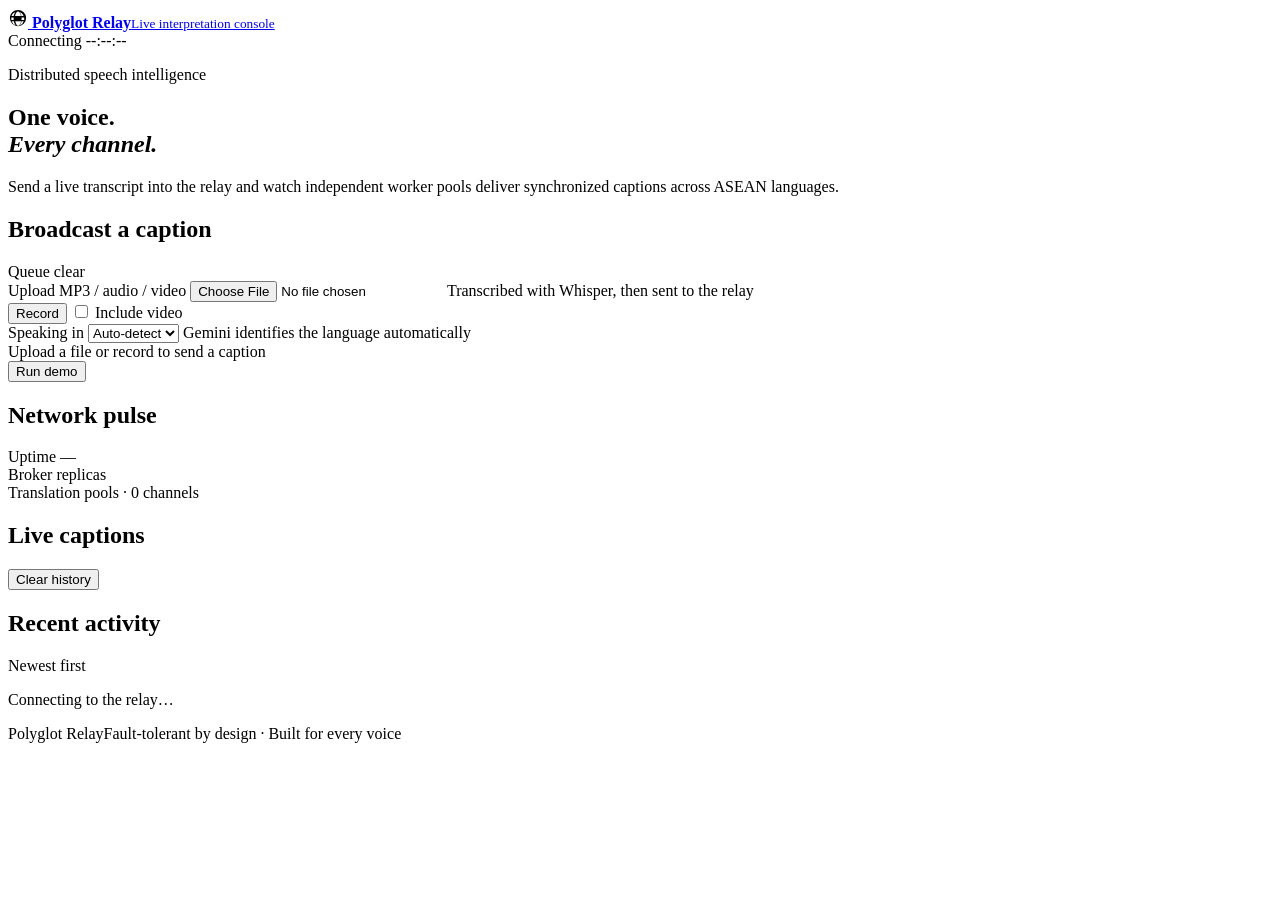
==== ui/index.html @ eff96684 "Initial commit: Polyglot Relay distributed multilingual captioning system Distributed speech caption" ====
<!doctype html>
<html lang="en">
  <head>
    <meta charset="utf-8">
    <meta name="viewport" content="width=device-width, initial-scale=1">
    <meta name="theme-color" content="#14171d">
    <title>Polyglot Relay — Live Interpretation Console</title>
    <meta name="description" content="Operate and monitor the Polyglot Relay multilingual caption network across ASEAN languages.">
    <link rel="preconnect" href="https://fonts.googleapis.com">
    <link rel="preconnect" href="https://fonts.gstatic.com" crossorigin>
    <link href="https://fonts.googleapis.com/css2?family=Fraunces:opsz,wght@9..144,380;9..144,500;9..144,600&family=IBM+Plex+Sans:wght@400;500;600;700&family=IBM+Plex+Mono:wght@400;500;600&display=swap" rel="stylesheet">
    <link rel="stylesheet" href="/app.css">
  </head>
  <body>
    <header class="topbar">
      <a class="brand" href="/" aria-label="Polyglot Relay home">
        <span class="brand-mark" aria-hidden="true">
          <svg viewBox="0 0 32 32" width="20" height="20"><path d="M16 3a13 13 0 1 0 0 26 13 13 0 0 0 0-26Zm0 2.4c1.9 0 3.9 2.9 4.7 7.3h-9.4c.8-4.4 2.8-7.3 4.7-7.3Zm-6.9 7.3H5.6a10.7 10.7 0 0 1 6.2-6.4 15.9 15.9 0 0 0-2.7 6.4Zm0 2.3c-.1.7-.1 1.3-.1 2s0 1.3.1 2H5.5a10.6 10.6 0 0 1-.3-2 10.6 10.6 0 0 1 .3-2h3.6Zm.2 6.3a15.9 15.9 0 0 0 2.7 6.4 10.7 10.7 0 0 1-6.2-6.4h3.5Zm2.3 0h9.4c-.8 4.4-2.8 7.3-4.7 7.3s-3.9-2.9-4.7-7.3Zm10-2.3c.1-.7.1-1.3.1-2s0-1.3-.1-2h4.1c.2.6.3 1.3.3 2s-.1 1.4-.3 2h-4.1Zm-.2-6.3a15.9 15.9 0 0 0-2.7-6.4 10.7 10.7 0 0 1 6.2 6.4h-3.5Zm.3 8.6h3.5a10.7 10.7 0 0 1-6.2 6.4 15.9 15.9 0 0 0 2.7-6.4Z"/></svg>
        </span>
        <span><strong>Polyglot Relay</strong><small>Live interpretation console</small></span>
      </a>
      <div class="topbar-meta">
        <span id="network-pill" class="network-pill"><i></i><span>Connecting</span></span>
        <span id="clock" class="clock">--:--:--</span>
      </div>
    </header>

    <main>
      <section class="hero-grid" aria-labelledby="page-title">
        <div class="intro">
          <p class="eyebrow">Distributed speech intelligence</p>
          <h1 id="page-title">One voice.<br><em>Every&nbsp;channel.</em></h1>
          <p class="lede" id="lede-text">Send a live transcript into the relay and watch independent worker pools deliver synchronized captions across ASEAN languages.</p>
          <div class="dial" id="channel-dial" role="img" aria-label="Live channel indicator"></div>
        </div>

        <div id="composer" class="composer panel">
          <div class="panel-heading">
            <div><h2>Broadcast a caption</h2></div>
            <span id="queue-count" class="queue-count">Queue clear</span>
          </div>

          <div class="upload-row">
            <label class="button secondary file-button" for="audio-file-input">Upload MP3 / audio / video</label>
            <input class="sr-only" type="file" id="audio-file-input" accept="audio/*,video/*">
            <span class="upload-hint">Transcribed with Whisper, then sent to the relay</span>
          </div>

          <div class="record-row">
            <button id="record-button" class="button primary record-button" type="button">
              <i class="record-dot" aria-hidden="true"></i><span id="record-label">Record</span>
            </button>
            <label class="video-toggle">
              <input type="checkbox" id="include-video">
              <span>Include video</span>
            </label>
            <span class="record-timer" id="record-timer" hidden>00:00</span>
          </div>
          <video id="record-preview" class="record-preview" autoplay muted playsinline hidden></video>

          <div class="source-row">
            <label for="source-lang">Speaking in</label>
            <select id="source-lang"><option value="auto">Auto-detect</option></select>
            <span class="source-hint" id="source-hint">Gemini identifies the language automatically</span>
          </div>
          <div class="composer-footer">
            <span id="composer-status">Upload a file or record to send a caption</span>
            <div class="actions">
              <button id="demo-button" class="button secondary" type="button">Run demo</button>
            </div>
          </div>
        </div>
      </section>

      <section class="network-section" aria-labelledby="network-title">
        <div class="section-heading">
          <div><h2 id="network-title">Network pulse</h2></div>
          <span id="uptime" class="muted">Uptime —</span>
        </div>
        <div class="network-strip panel">
          <div class="node-group">
            <span class="group-label">Broker replicas</span>
            <div id="broker-nodes" class="nodes"></div>
          </div>
          <div class="node-group workers-group">
            <span class="group-label">Translation pools · <span id="pool-count">0</span> channels</span>
            <div id="worker-nodes" class="nodes"></div>
          </div>
        </div>
      </section>

      <section class="captions-section" aria-labelledby="captions-title">
        <div class="section-heading">
          <div><h2 id="captions-title">Live captions</h2></div>
          <button id="clear-button" class="text-button" type="button">Clear history</button>
        </div>
        <div id="group-tabs" class="group-tabs" role="tablist" aria-label="Filter by language group"></div>
        <div class="caption-grid" id="caption-grid"></div>
      </section>

      <section class="activity-section panel" aria-labelledby="activity-title">
        <div class="section-heading compact">
          <div><h2 id="activity-title">Recent activity</h2></div>
          <span class="muted">Newest first</span>
        </div>
        <div id="activity-list" class="activity-list"><p class="empty">Connecting to the relay…</p></div>
      </section>
    </main>

    <footer><span>Polyglot Relay</span><span>Fault-tolerant by design · Built for every voice</span></footer>
    <div id="toast" class="toast" role="status" aria-live="polite"></div>
    <script src="/app.js" defer></script>
  </body>
</html>
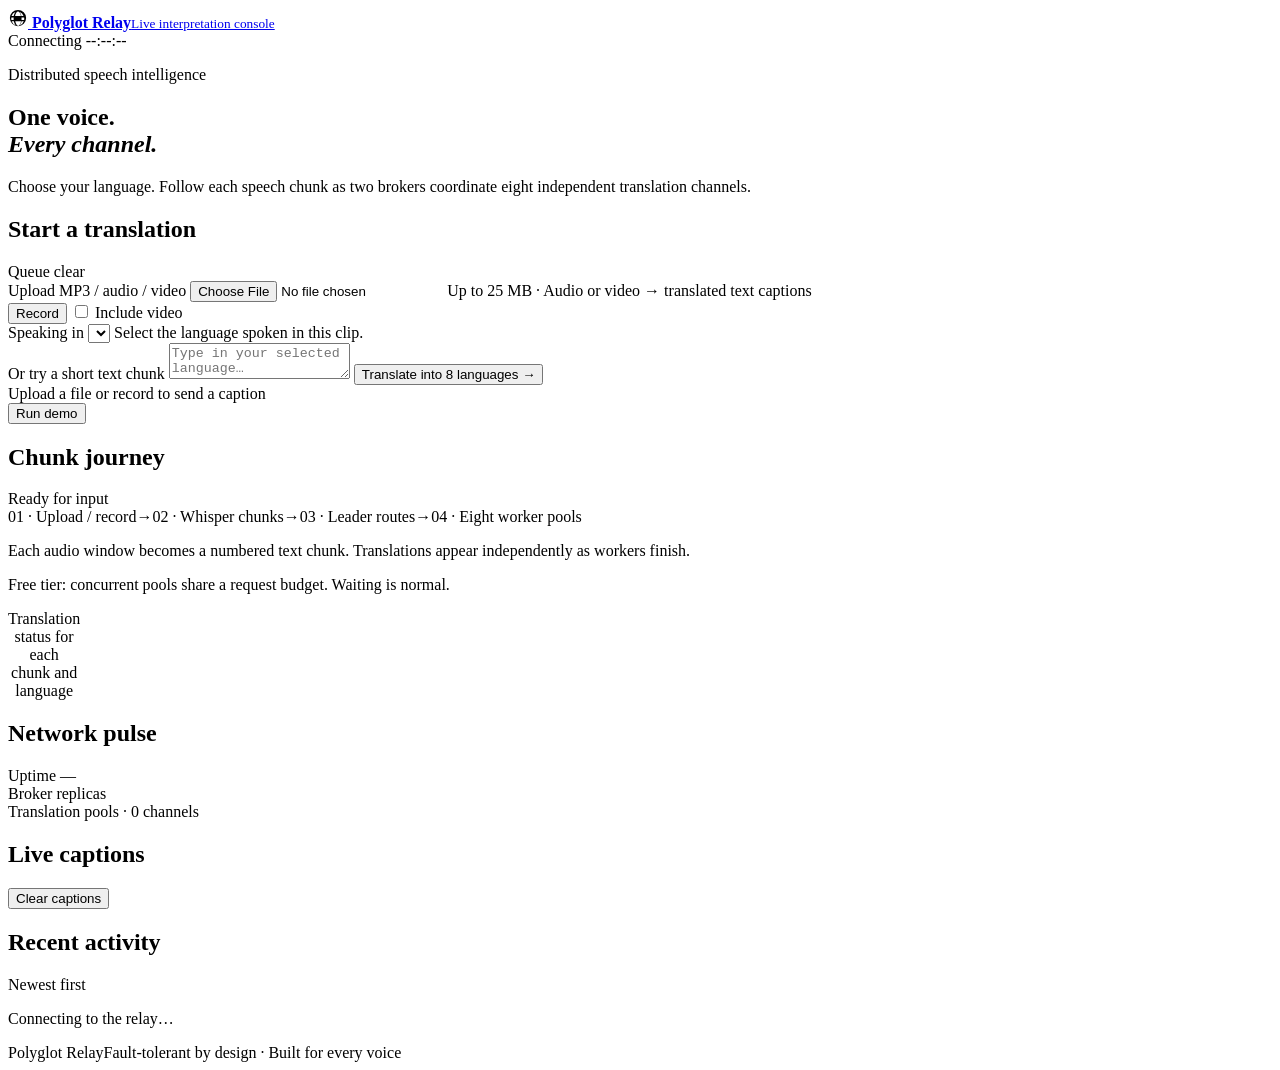
==== commit fdc775ec: "Add chunk-based translation pipeline" ====
--- a/ui/index.html
+++ b/ui/index.html
@@ -3,7 +3,7 @@
   <head>
     <meta charset="utf-8">
     <meta name="viewport" content="width=device-width, initial-scale=1">
-    <meta name="theme-color" content="#14171d">
+    <meta name="theme-color" content="#FFEEC8">
     <title>Polyglot Relay — Live Interpretation Console</title>
     <meta name="description" content="Operate and monitor the Polyglot Relay multilingual caption network across ASEAN languages.">
     <link rel="preconnect" href="https://fonts.googleapis.com">
@@ -30,20 +30,20 @@
         <div class="intro">
           <p class="eyebrow">Distributed speech intelligence</p>
           <h1 id="page-title">One voice.<br><em>Every&nbsp;channel.</em></h1>
-          <p class="lede" id="lede-text">Send a live transcript into the relay and watch independent worker pools deliver synchronized captions across ASEAN languages.</p>
+          <p class="lede" id="lede-text">Choose your language. Follow each speech chunk as two brokers coordinate eight independent translation channels.</p>
           <div class="dial" id="channel-dial" role="img" aria-label="Live channel indicator"></div>
         </div>
 
         <div id="composer" class="composer panel">
           <div class="panel-heading">
-            <div><h2>Broadcast a caption</h2></div>
+            <div><h2>Start a translation</h2></div>
             <span id="queue-count" class="queue-count">Queue clear</span>
           </div>
 
           <div class="upload-row">
             <label class="button secondary file-button" for="audio-file-input">Upload MP3 / audio / video</label>
             <input class="sr-only" type="file" id="audio-file-input" accept="audio/*,video/*">
-            <span class="upload-hint">Transcribed with Whisper, then sent to the relay</span>
+            <span class="upload-hint">Up to 25 MB · Audio or video → translated text captions</span>
           </div>
 
           <div class="record-row">
@@ -60,9 +60,14 @@
 
           <div class="source-row">
             <label for="source-lang">Speaking in</label>
-            <select id="source-lang"><option value="auto">Auto-detect</option></select>
-            <span class="source-hint" id="source-hint">Gemini identifies the language automatically</span>
+            <select id="source-lang" aria-label="Spoken source language"></select>
+            <span class="source-hint" id="source-hint">Select the language spoken in this clip.</span>
           </div>
+          <form id="text-form">
+            <label for="caption-text">Or try a short text chunk</label>
+            <textarea id="caption-text" maxlength="2000" rows="2" placeholder="Type in your selected language…" required></textarea>
+            <button class="button primary" type="submit">Translate into 8 languages →</button>
+          </form>
           <div class="composer-footer">
             <span id="composer-status">Upload a file or record to send a caption</span>
             <div class="actions">
@@ -70,6 +75,14 @@
             </div>
           </div>
         </div>
+      </section>
+
+      <section class="pipeline panel" aria-labelledby="pipeline-title">
+        <div class="section-heading"><h2 id="pipeline-title">Chunk journey</h2><span id="translation-progress" class="muted">Ready for input</span></div>
+        <div class="pipeline-steps"><span>01 · Upload / record</span><b>→</b><span>02 · Whisper chunks</span><b>→</b><span>03 · Leader routes</span><b>→</b><span>04 · Eight worker pools</span></div>
+        <p id="media-progress" role="status">Each audio window becomes a numbered text chunk. Translations appear independently as workers finish.</p>
+        <p id="quota-note" class="quota-note">Free tier: concurrent pools share a request budget. Waiting is normal.</p>
+        <div class="chunk-table-wrap"><table id="chunk-table"><caption class="sr-only">Translation status for each chunk and language</caption><thead></thead><tbody></tbody></table></div>
       </section>
 
       <section class="network-section" aria-labelledby="network-title">
@@ -92,7 +105,7 @@
       <section class="captions-section" aria-labelledby="captions-title">
         <div class="section-heading">
           <div><h2 id="captions-title">Live captions</h2></div>
-          <button id="clear-button" class="text-button" type="button">Clear history</button>
+          <button id="clear-button" class="text-button" type="button">Clear captions</button>
         </div>
         <div id="group-tabs" class="group-tabs" role="tablist" aria-label="Filter by language group"></div>
         <div class="caption-grid" id="caption-grid"></div>
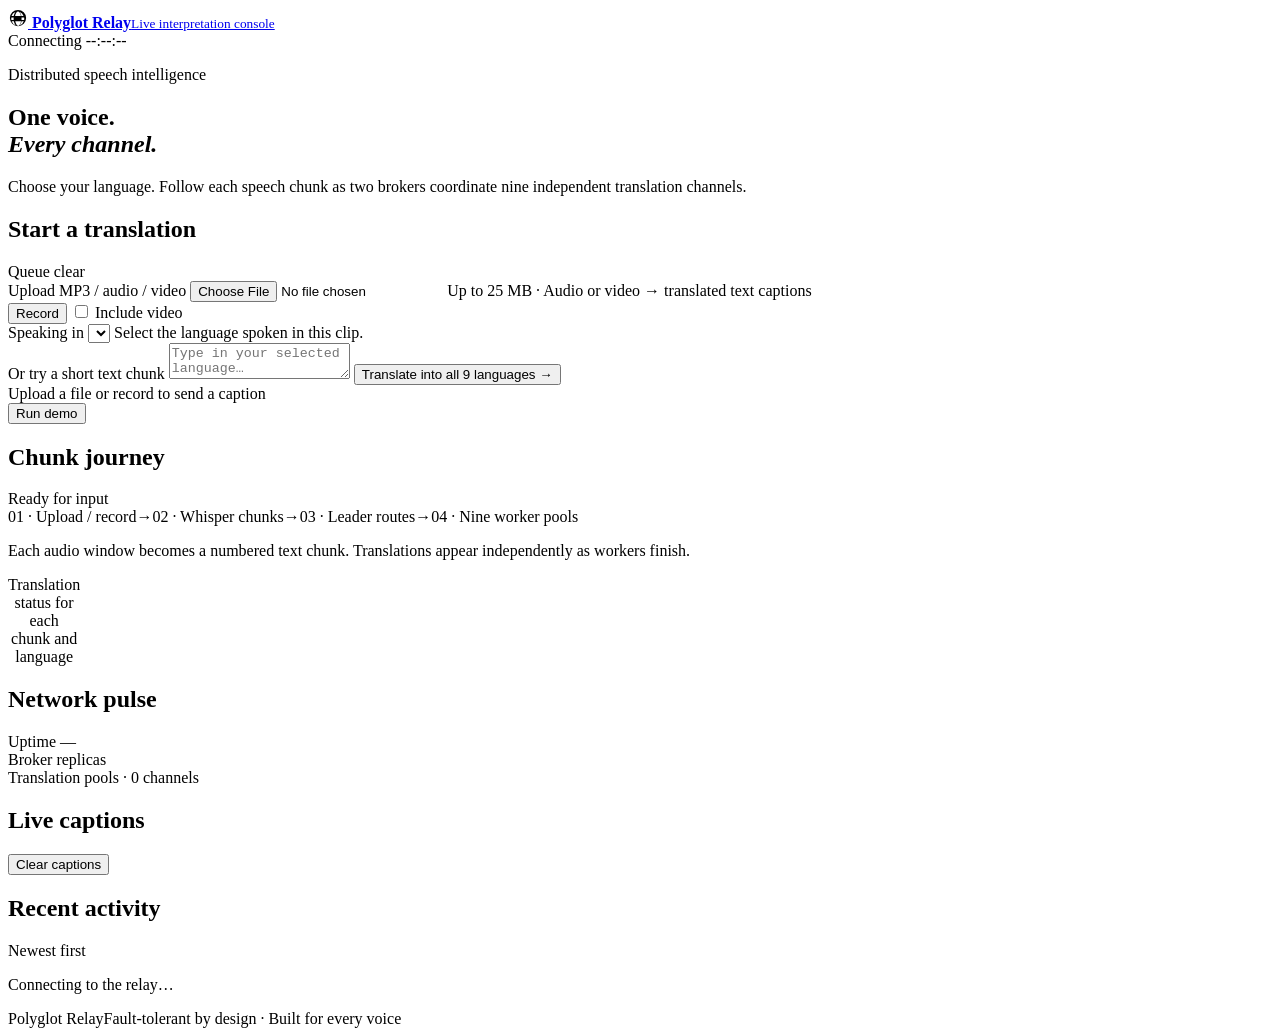
==== commit 16ece857: "Add Gemini STT fallback for weak Whisper languages and per-language API keys Whisper cannot reliably" ====
--- a/ui/index.html
+++ b/ui/index.html
@@ -30,7 +30,7 @@
         <div class="intro">
           <p class="eyebrow">Distributed speech intelligence</p>
           <h1 id="page-title">One voice.<br><em>Every&nbsp;channel.</em></h1>
-          <p class="lede" id="lede-text">Choose your language. Follow each speech chunk as two brokers coordinate eight independent translation channels.</p>
+          <p class="lede" id="lede-text">Choose your language. Follow each speech chunk as two brokers coordinate nine independent translation channels.</p>
           <div class="dial" id="channel-dial" role="img" aria-label="Live channel indicator"></div>
         </div>
 
@@ -66,7 +66,7 @@
           <form id="text-form">
             <label for="caption-text">Or try a short text chunk</label>
             <textarea id="caption-text" maxlength="2000" rows="2" placeholder="Type in your selected language…" required></textarea>
-            <button class="button primary" type="submit">Translate into 8 languages →</button>
+            <button class="button primary" type="submit">Translate into all 9 languages →</button>
           </form>
           <div class="composer-footer">
             <span id="composer-status">Upload a file or record to send a caption</span>
@@ -79,9 +79,8 @@
 
       <section class="pipeline panel" aria-labelledby="pipeline-title">
         <div class="section-heading"><h2 id="pipeline-title">Chunk journey</h2><span id="translation-progress" class="muted">Ready for input</span></div>
-        <div class="pipeline-steps"><span>01 · Upload / record</span><b>→</b><span>02 · Whisper chunks</span><b>→</b><span>03 · Leader routes</span><b>→</b><span>04 · Eight worker pools</span></div>
+        <div class="pipeline-steps"><span>01 · Upload / record</span><b>→</b><span>02 · Whisper chunks</span><b>→</b><span>03 · Leader routes</span><b>→</b><span>04 · Nine worker pools</span></div>
         <p id="media-progress" role="status">Each audio window becomes a numbered text chunk. Translations appear independently as workers finish.</p>
-        <p id="quota-note" class="quota-note">Free tier: concurrent pools share a request budget. Waiting is normal.</p>
         <div class="chunk-table-wrap"><table id="chunk-table"><caption class="sr-only">Translation status for each chunk and language</caption><thead></thead><tbody></tbody></table></div>
       </section>
 
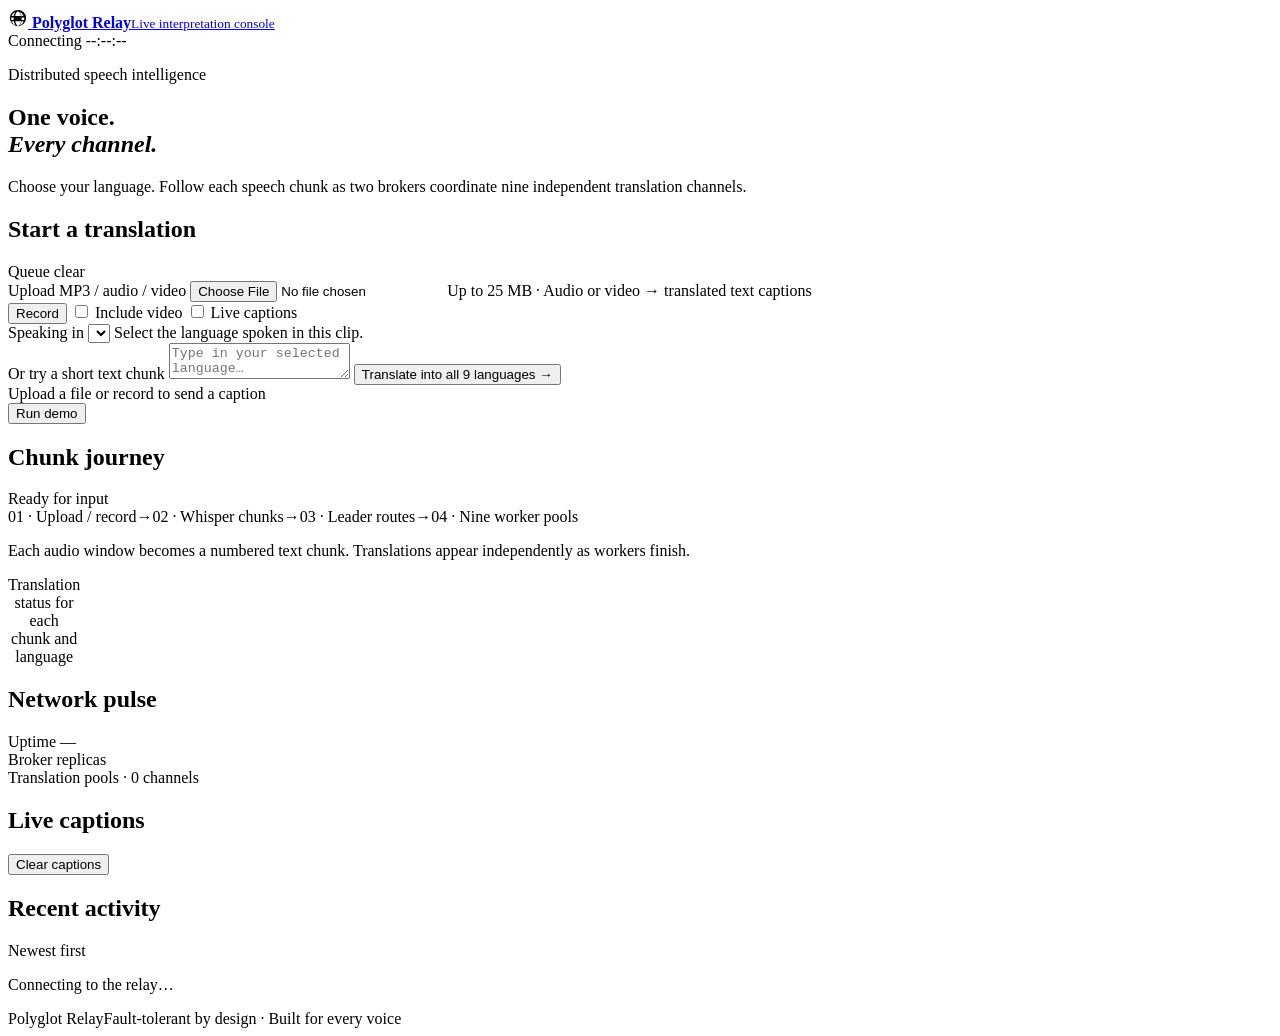
==== commit e8a03147: "Add live mic captions to the dashboard A "Live captions" toggle streams the microphone as ~4s self-c" ====
--- a/ui/index.html
+++ b/ui/index.html
@@ -53,6 +53,10 @@
             <label class="video-toggle">
               <input type="checkbox" id="include-video">
               <span>Include video</span>
+            </label>
+            <label class="video-toggle" title="Transcribe and translate while you speak instead of after you press Stop">
+              <input type="checkbox" id="live-mode">
+              <span>Live captions</span>
             </label>
             <span class="record-timer" id="record-timer" hidden>00:00</span>
           </div>
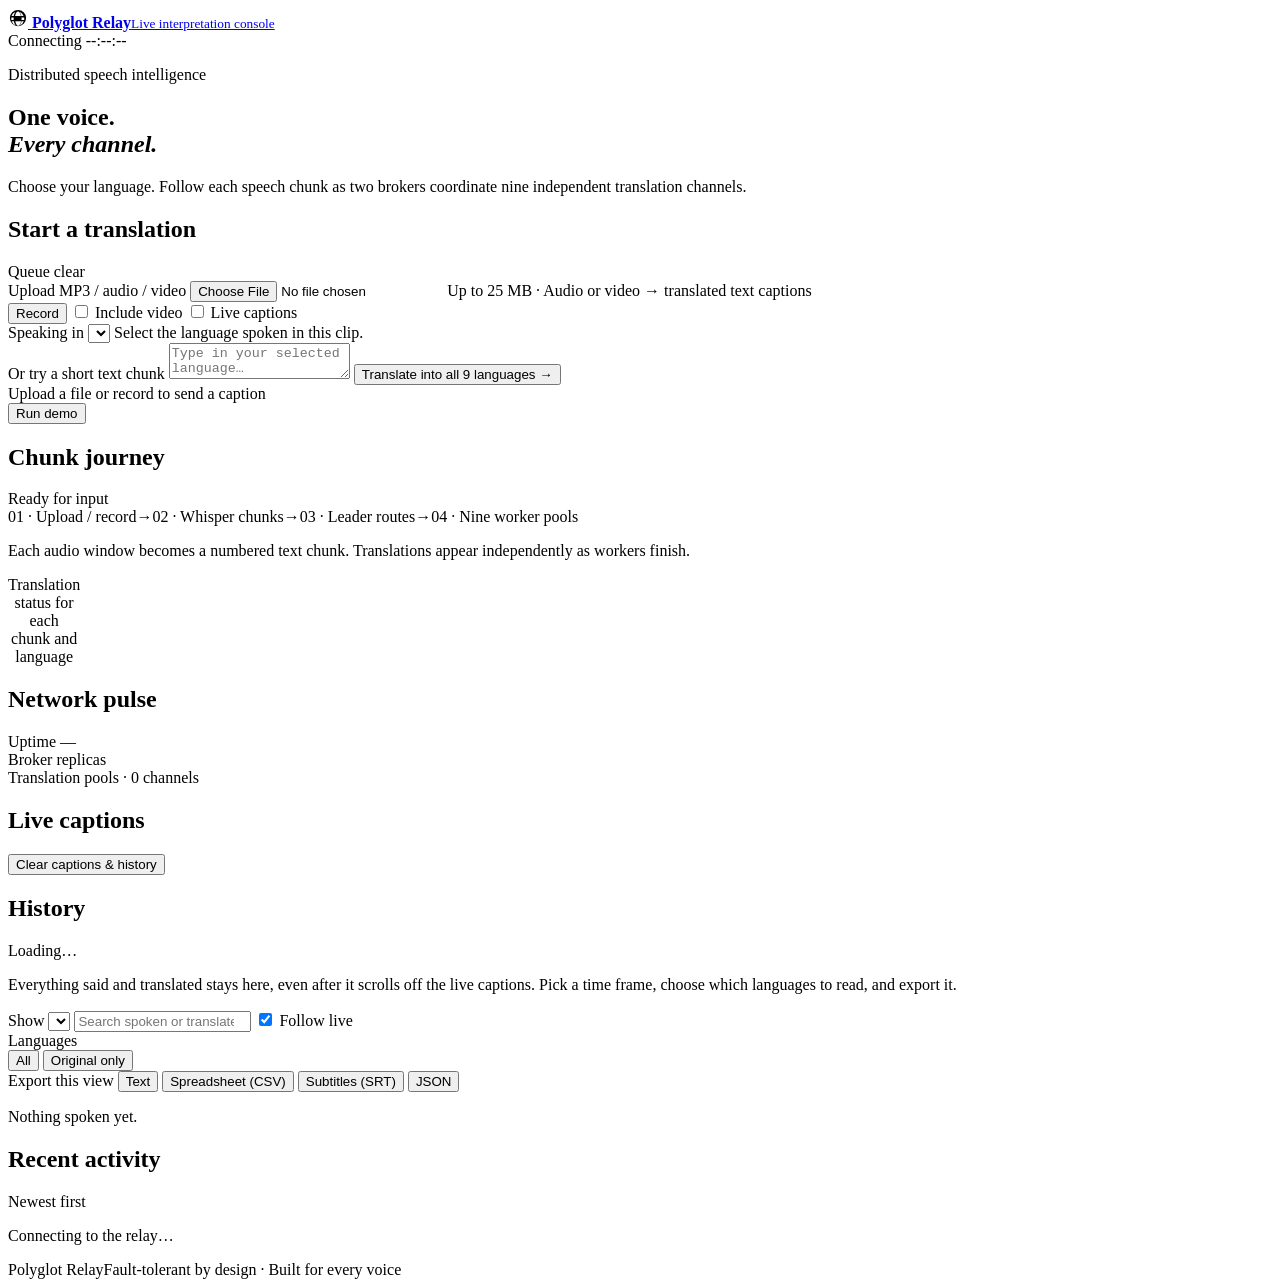
==== commit 58c12e8b: "Keep a searchable, exportable history of everything said and translated The live caption cards rebui" ====
--- a/ui/index.html
+++ b/ui/index.html
@@ -108,10 +108,42 @@
       <section class="captions-section" aria-labelledby="captions-title">
         <div class="section-heading">
           <div><h2 id="captions-title">Live captions</h2></div>
-          <button id="clear-button" class="text-button" type="button">Clear captions</button>
+          <button id="clear-button" class="text-button" type="button">Clear captions &amp; history</button>
         </div>
         <div id="group-tabs" class="group-tabs" role="tablist" aria-label="Filter by language group"></div>
         <div class="caption-grid" id="caption-grid"></div>
+      </section>
+
+      <section class="history-section panel" aria-labelledby="history-title">
+        <div class="section-heading">
+          <div><h2 id="history-title">History</h2></div>
+          <span id="history-count" class="muted">Loading…</span>
+        </div>
+        <p class="history-intro">Everything said and translated stays here, even after it scrolls off the live captions. Pick a time frame, choose which languages to read, and export it.</p>
+        <div class="history-controls">
+          <label for="history-range">Show</label>
+          <select id="history-range" aria-label="Time frame"></select>
+          <span id="history-custom" class="history-custom" hidden>
+            <label for="history-from">from</label><input type="datetime-local" id="history-from" step="1">
+            <label for="history-to">to</label><input type="datetime-local" id="history-to" step="1">
+          </span>
+          <input type="search" id="history-search" placeholder="Search spoken or translated text" aria-label="Search the history" maxlength="200">
+          <label class="history-follow"><input type="checkbox" id="history-follow" checked> Follow live</label>
+        </div>
+        <div class="history-lang-row">
+          <span class="group-label">Languages</span>
+          <div id="history-langs" class="history-langs" role="group" aria-label="Languages to show"></div>
+          <button type="button" id="history-all" class="text-button">All</button>
+          <button type="button" id="history-none" class="text-button">Original only</button>
+        </div>
+        <div class="history-export">
+          <span class="group-label">Export this view</span>
+          <button type="button" class="button secondary" data-export="txt">Text</button>
+          <button type="button" class="button secondary" data-export="csv">Spreadsheet (CSV)</button>
+          <button type="button" class="button secondary" data-export="srt">Subtitles (SRT)</button>
+          <button type="button" class="button secondary" data-export="json">JSON</button>
+        </div>
+        <div id="history-list" class="history-list" role="log" aria-live="off" tabindex="0"><p class="empty">Nothing spoken yet.</p></div>
       </section>
 
       <section class="activity-section panel" aria-labelledby="activity-title">
@@ -125,6 +157,7 @@
 
     <footer><span>Polyglot Relay</span><span>Fault-tolerant by design · Built for every voice</span></footer>
     <div id="toast" class="toast" role="status" aria-live="polite"></div>
+    <script src="/live_slicer.js" defer></script>
     <script src="/app.js" defer></script>
   </body>
 </html>
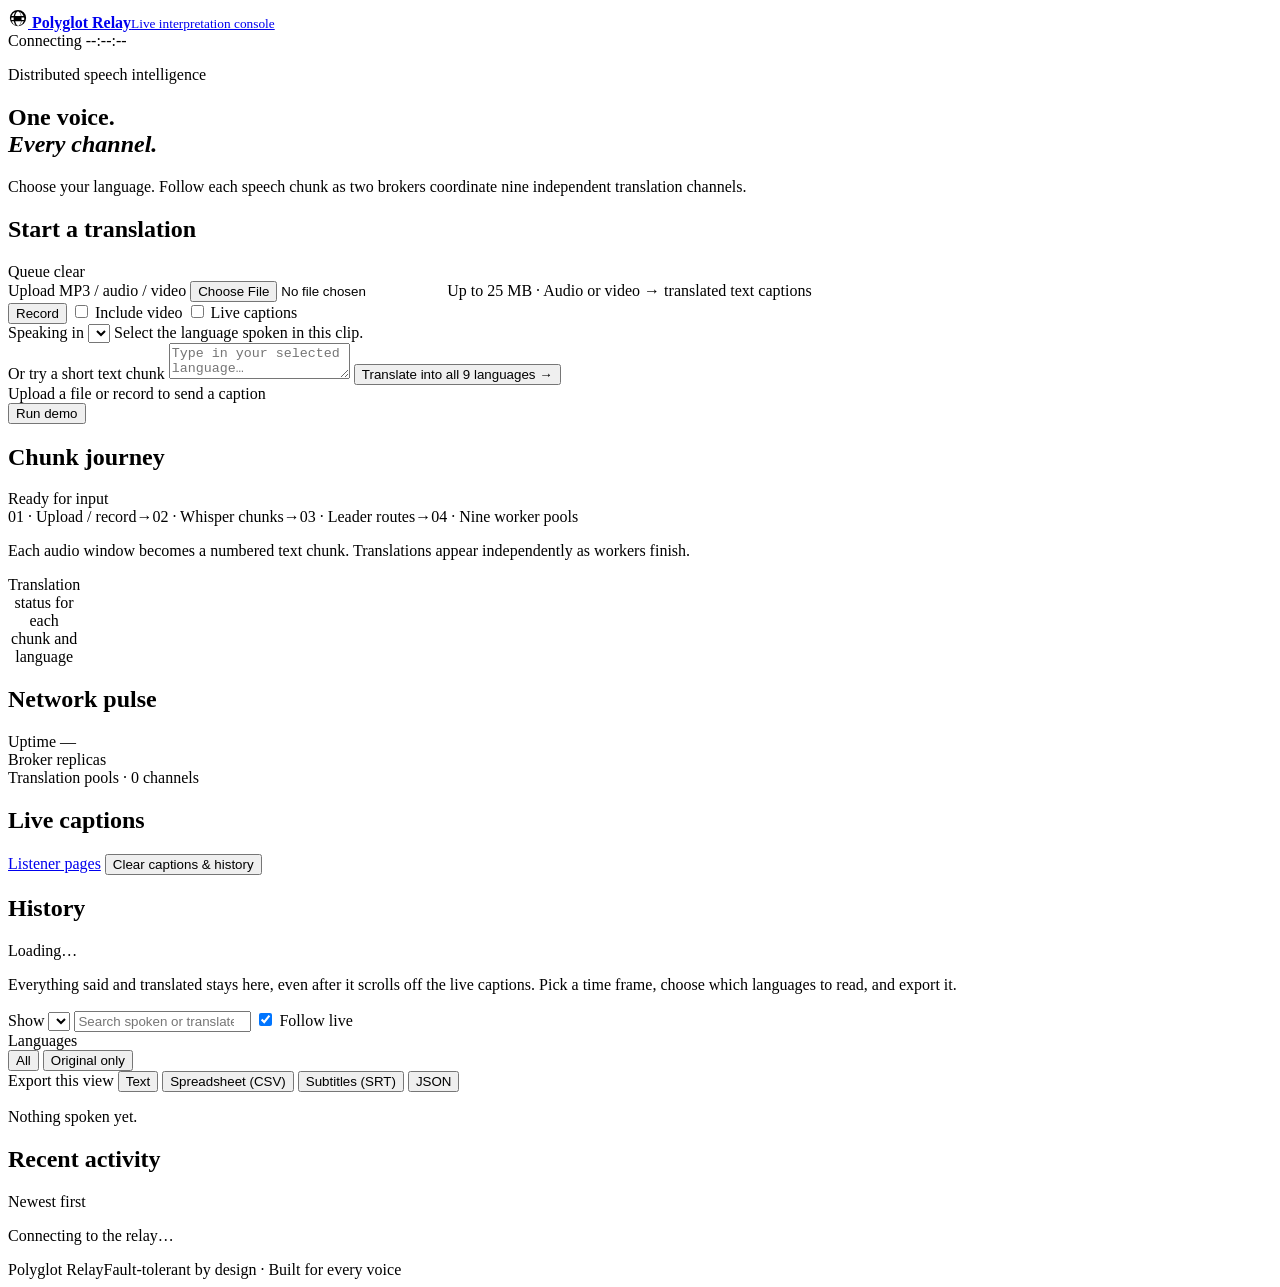
==== commit acd8d1bf: "Listener pages, read-aloud, viewing token and optional history on disk /listen and /listen/<code> sh" ====
--- a/ui/index.html
+++ b/ui/index.html
@@ -108,7 +108,10 @@
       <section class="captions-section" aria-labelledby="captions-title">
         <div class="section-heading">
           <div><h2 id="captions-title">Live captions</h2></div>
-          <button id="clear-button" class="text-button" type="button">Clear captions &amp; history</button>
+          <span class="heading-actions">
+            <a class="text-button" href="/listen">Listener pages</a>
+            <button id="clear-button" class="text-button" type="button">Clear captions &amp; history</button>
+          </span>
         </div>
         <div id="group-tabs" class="group-tabs" role="tablist" aria-label="Filter by language group"></div>
         <div class="caption-grid" id="caption-grid"></div>
@@ -158,6 +161,7 @@
     <footer><span>Polyglot Relay</span><span>Fault-tolerant by design · Built for every voice</span></footer>
     <div id="toast" class="toast" role="status" aria-live="polite"></div>
     <script src="/live_slicer.js" defer></script>
+    <script src="/speech.js" defer></script>
     <script src="/app.js" defer></script>
   </body>
 </html>
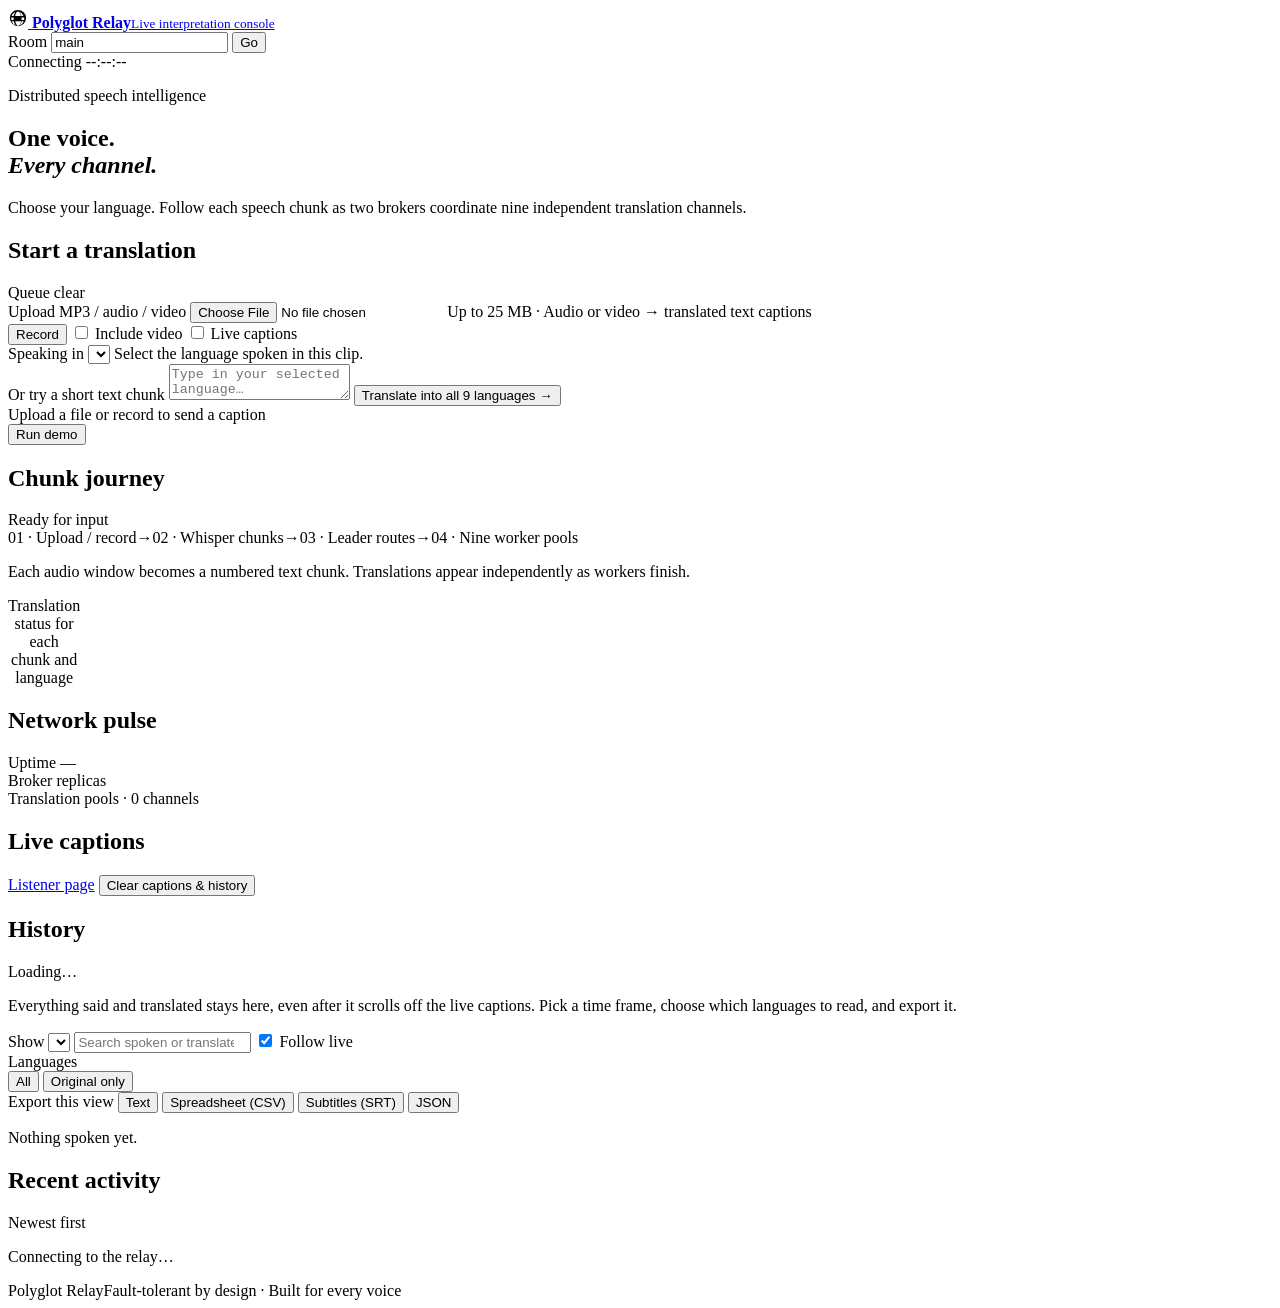
==== commit 192833e1: "Rooms, push updates, context and glossary, Raft election, job journal, cluster secret, metrics, auto" ====
--- a/ui/index.html
+++ b/ui/index.html
@@ -20,6 +20,11 @@
         <span><strong>Polyglot Relay</strong><small>Live interpretation console</small></span>
       </a>
       <div class="topbar-meta">
+        <form id="room-form" class="room-form" title="Each room is its own audience on the same relay">
+          <label for="room-input">Room</label>
+          <input id="room-input" name="room" maxlength="32" autocomplete="off" spellcheck="false" value="main">
+          <button type="submit" class="text-button">Go</button>
+        </form>
         <span id="network-pill" class="network-pill"><i></i><span>Connecting</span></span>
         <span id="clock" class="clock">--:--:--</span>
       </div>
@@ -60,6 +65,7 @@
             </label>
             <span class="record-timer" id="record-timer" hidden>00:00</span>
           </div>
+          <p id="live-interim" class="live-interim" role="status" aria-live="polite" hidden></p>
           <video id="record-preview" class="record-preview" autoplay muted playsinline hidden></video>
 
           <div class="source-row">
@@ -109,7 +115,7 @@
         <div class="section-heading">
           <div><h2 id="captions-title">Live captions</h2></div>
           <span class="heading-actions">
-            <a class="text-button" href="/listen">Listener pages</a>
+            <a class="text-button" id="listen-link" href="/listen">Listener page</a>
             <button id="clear-button" class="text-button" type="button">Clear captions &amp; history</button>
           </span>
         </div>
